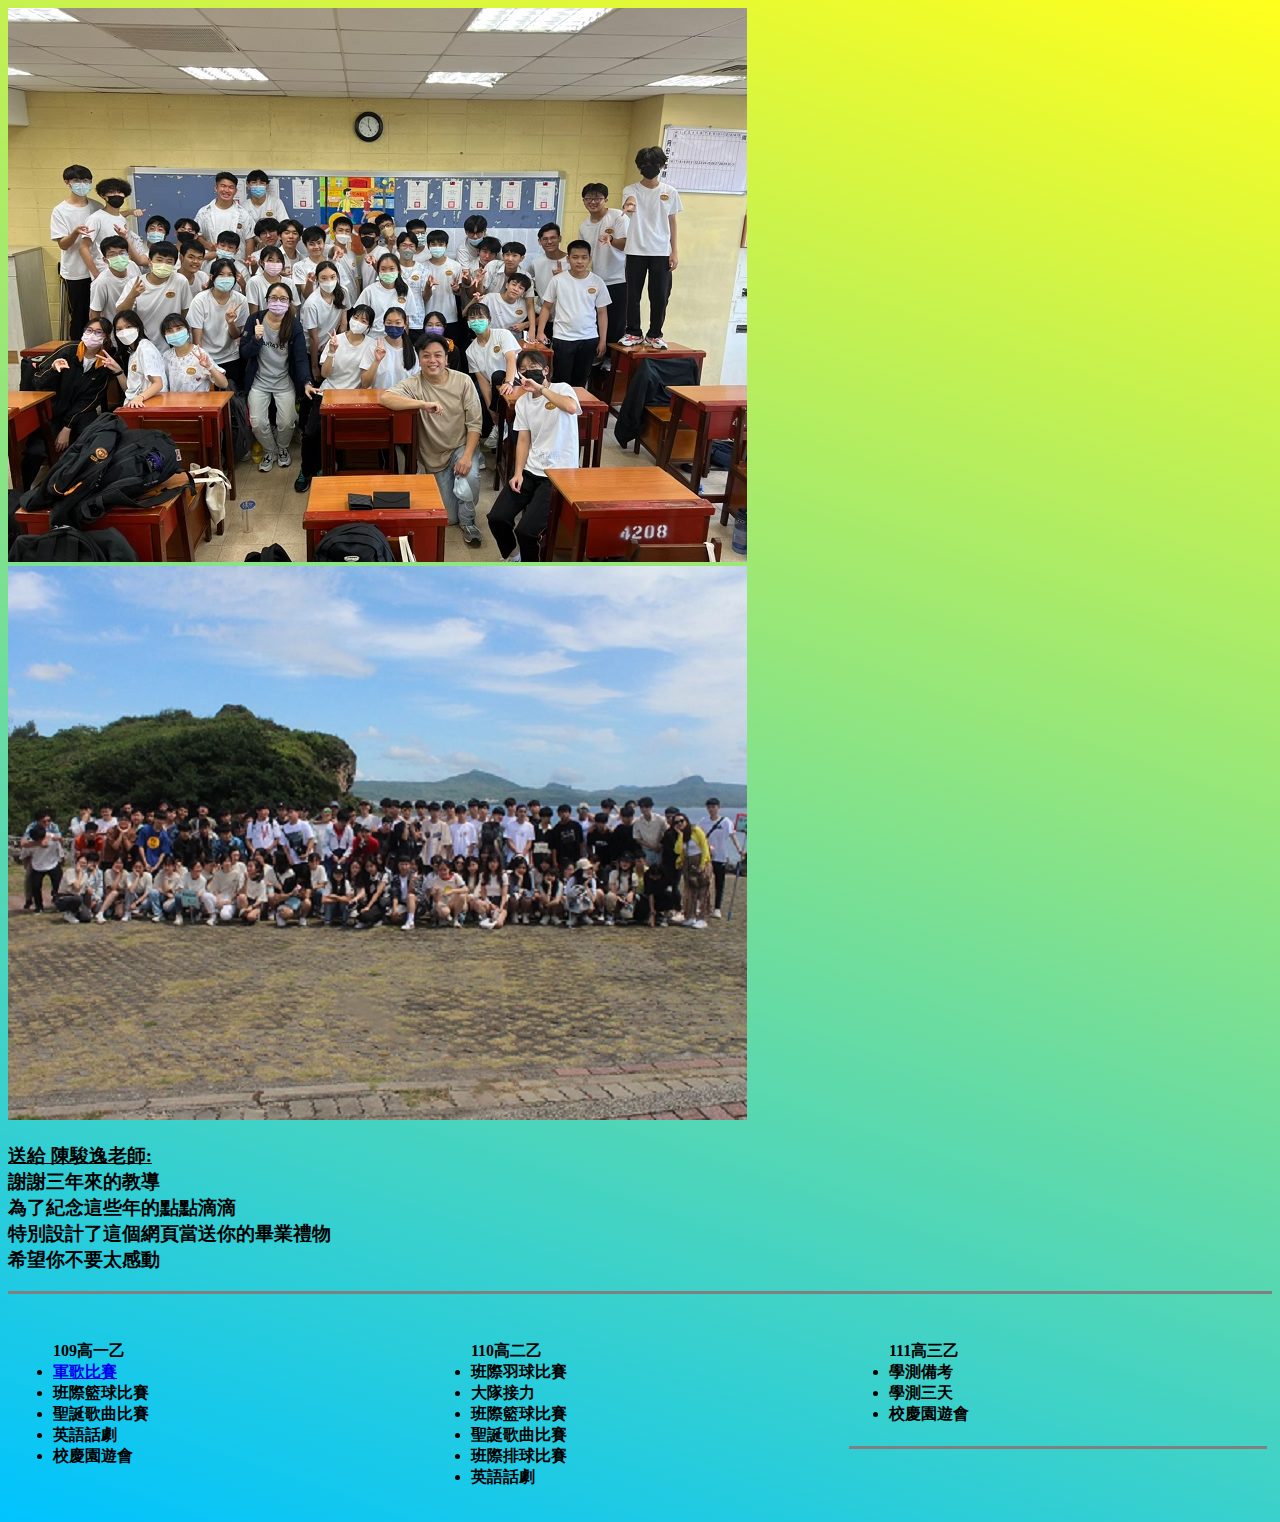
==== index.html @ 5b4612fc "Update index.html" ====
<!DOCTYPE html>
<html>
    <head>
      <meta name="viewport" content="width=device-width,initial-scale=1.0"/>
       <meta charset="utf-8" />
       <title>華興中學112高三乙班</title>
       <link rel="stylesheet" type="text/css" href="css.css";>
    </head>


    <body>
      <div class="p">
        <div class="p1"><img src="LINE_ALBUM_結業式_230124.jpg" />
          <img src="LINE_ALBUM_畢旅的回憶_230125.jpg" /></div>
      </div>
          
      <div class="multiline-text-1">
        <h3>
        <span class="content">送給 陳駿逸老師:</span><br/>
        <span class="keyword">謝謝三年來的教導<br/>
        為了紀念這些年的點點滴滴<br/>
        特別設計了這個網頁當送你的畢業禮物<br/>
        希望你不要太感動</span> 
        </h3>
      </div>
        
      <div class="multiline-text-2">
      <hr size="3px" noshade/>
      <div class="s1">
        <div class="s1-1">
        <div class="desktop-menu"></div>
        <div class="mobile"></div>
        <h4>
        <ul>109高一乙
            <li ><a href="https://www.google.com.tw/">軍歌比賽</a></li>
            <li>班際籃球比賽</li>
            <li>聖誕歌曲比賽</li>
            <li>英語話劇</li>
            <li>校慶園遊會</li>
        </ul>
        </h4>
      </div>

      <div class=s1-2>
        <h4>
        <ul>110高二乙
          <li>班際羽球比賽</li>
          <li>大隊接力</li>
          <li>班際籃球比賽</li>
          <li>聖誕歌曲比賽</li>
          <li>班際排球比賽</li>
          <li>英語話劇</li>
      </ul>
    </h4>
    </div>

    <div class="s1-3">
      <h4>
      <ul>111高三乙
        <li>學測備考</li>
        <li>學測三天</li>
        <li>校慶園遊會</li>
    </ul>
  </h4>

<hr size="3px" noshade/>
</div>
    <script>
      console.log(window.document)

      console.log(document.title)
      document.title="畢業禮物"
      
    </script>
      <!--<div style="font-weight:bold;border:10px solid blue"></div> <-->
    </body>

</html>
---- css.css ----
/* 標籤名稱選擇器*/
body{background: linear-gradient(19deg, #00c3ff, #ffff1c)
}
/* id選擇器*/
#title{padding-left:10px;
       padding-top:0px;
       padding-bottom:10px;
       color:black;
       display:flex
       }
/* class選擇器*/
.content{
    text-decoration:underline;
    }
.keyword{
    color:black;}

img{
    max-width: 100%;
    height:auto
}

.s1{color:black;
    padding:5px;
    margin-top:20px;
    display:flex ;}

.s1-1{
    width:195px;
    flex:auto;
    justify-content:flex-start;
    align-items:flex-start
}

.s1-2{
    width:195px;
    flex:auto;
    justify-content: center;
    align-items: center;/*垂直對其*/
}

.s1-3{
       width:195px;
       flex:auto;
       justify-content:flex-end;
       align-items: flex-end;
}


@media (max-width:1250px){
    .s1-1{
        width: 195px;;
        flex:auto;
        justify-content:flex-start;
        align-items:flex-start
    }
    
    .s1-2{
        width:195px;
        flex:auto;
        justify-content: center;
        align-items: center;/*垂直對其*/
    }
    
    .s1-3{
           width:195px;
           flex:auto;
           justify-content:flex-end;
           align-items: flex-end;
    }

}

@media(max-width:500px){
    .p{
        flex-wrap: wrap;
    }

    .p1{
        width:auto; height:auto
    }

    .content{
        font-size:20px;
    }

    .keyword{
        font-size:20px;
    }
    .s1{
        flex-wrap: wrap;
    }
    .s1-1{
        width:75%;
        flex:auto;
        justify-content:flex-start;
        align-items:flex-start
    }
    
    .s1-2{
        width:75%;
        flex:auto;
        justify-content: center;
        align-items: center;/*垂直對其*/
    }
    
    .s1-3{
           width:75%;
           flex:auto;
           justify-content:flex-end;
           align-items: flex-end;
    }

    .desktop-menu{
        display:none;
    }

    .mobile{
        display:block;
    }
}

/*.typewriter-text {
    display: inline-block; /* 将文本作为块元素处理 */
    overflow: hidden; /* 隐藏文本 */
    animation: typing 10s steps(100, end) forwards; /* 打字动画 */
  }
  
  /* 打字动画 */
  @keyframes typing {
    from { width: 0 }
    to { width: 100% }
  }*/

  
  .multiline-text {
    opacity: 0; /* 初始不可见 */
    animation: fade-in 3s ease-in-out forwards; /* 渐变动画 */
  }
  
  /* 渐变动画 */
  @keyframes fade-in {
    from {
      opacity: 0;
      transform: translateY(20px); /* 向下移动20像素 */
    }
    to {
      opacity: 1;
      transform: translateY(0); /* 恢复到原位置 */
    }
  }
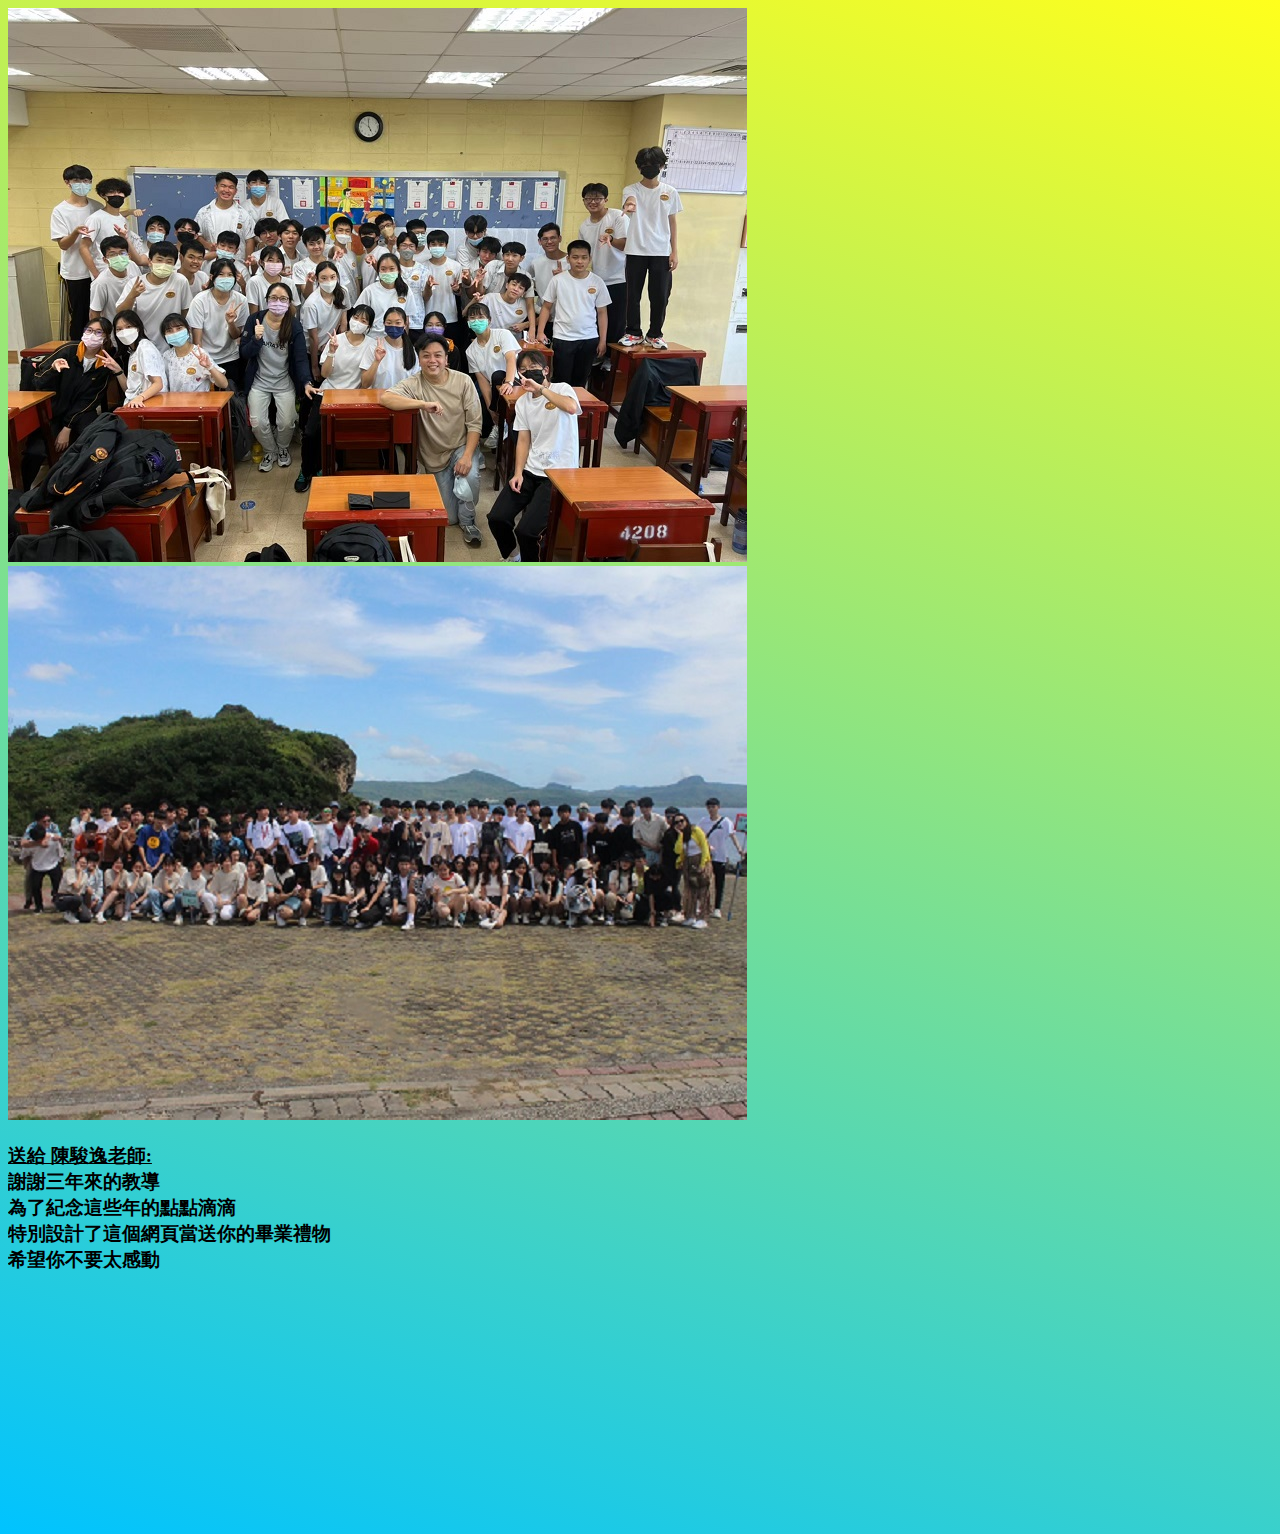
==== commit fb68972d: "Update index.html" ====
--- a/index.html
+++ b/index.html
@@ -14,7 +14,7 @@
           <img src="LINE_ALBUM_畢旅的回憶_230125.jpg" /></div>
       </div>
           
-      <div class="multiline-text-1">
+      <div class="typewriter-text">
         <h3>
         <span class="content">送給 陳駿逸老師:</span><br/>
         <span class="keyword">謝謝三年來的教導<br/>
--- a/css.css
+++ b/css.css
@@ -120,7 +120,7 @@
     }
 }
 
-/*.typewriter-text {
+.typewriter-text {
     display: inline-block; /* 将文本作为块元素处理 */
     overflow: hidden; /* 隐藏文本 */
     animation: typing 10s steps(100, end) forwards; /* 打字动画 */
@@ -130,22 +130,24 @@
   @keyframes typing {
     from { width: 0 }
     to { width: 100% }
-  }*/
+  }
 
-  
-  .multiline-text {
-    opacity: 0; /* 初始不可见 */
-    animation: fade-in 3s ease-in-out forwards; /* 渐变动画 */
-  }
-  
-  /* 渐变动画 */
-  @keyframes fade-in {
-    from {
-      opacity: 0;
-      transform: translateY(20px); /* 向下移动20像素 */
-    }
-    to {
-      opacity: 1;
-      transform: translateY(0); /* 恢复到原位置 */
-    }
-  }
+  
+.multiline-text-2
+{
+    opacity: 0; /* 初始不可见 */
+    animation: fade-in 3s ease-in-out forwards; /* 渐变动画 */
+  }
+  
+  /* 渐变动画 */
+  @keyframes fade-in {
+    from {
+      opacity: 0;
+      transform: translateY(20px); /* 向下移动20像素 */
+    }
+    to {
+      opacity: 1;
+      transform: translateY(0); /* 恢复到原位置 */
+    }
+  }
+
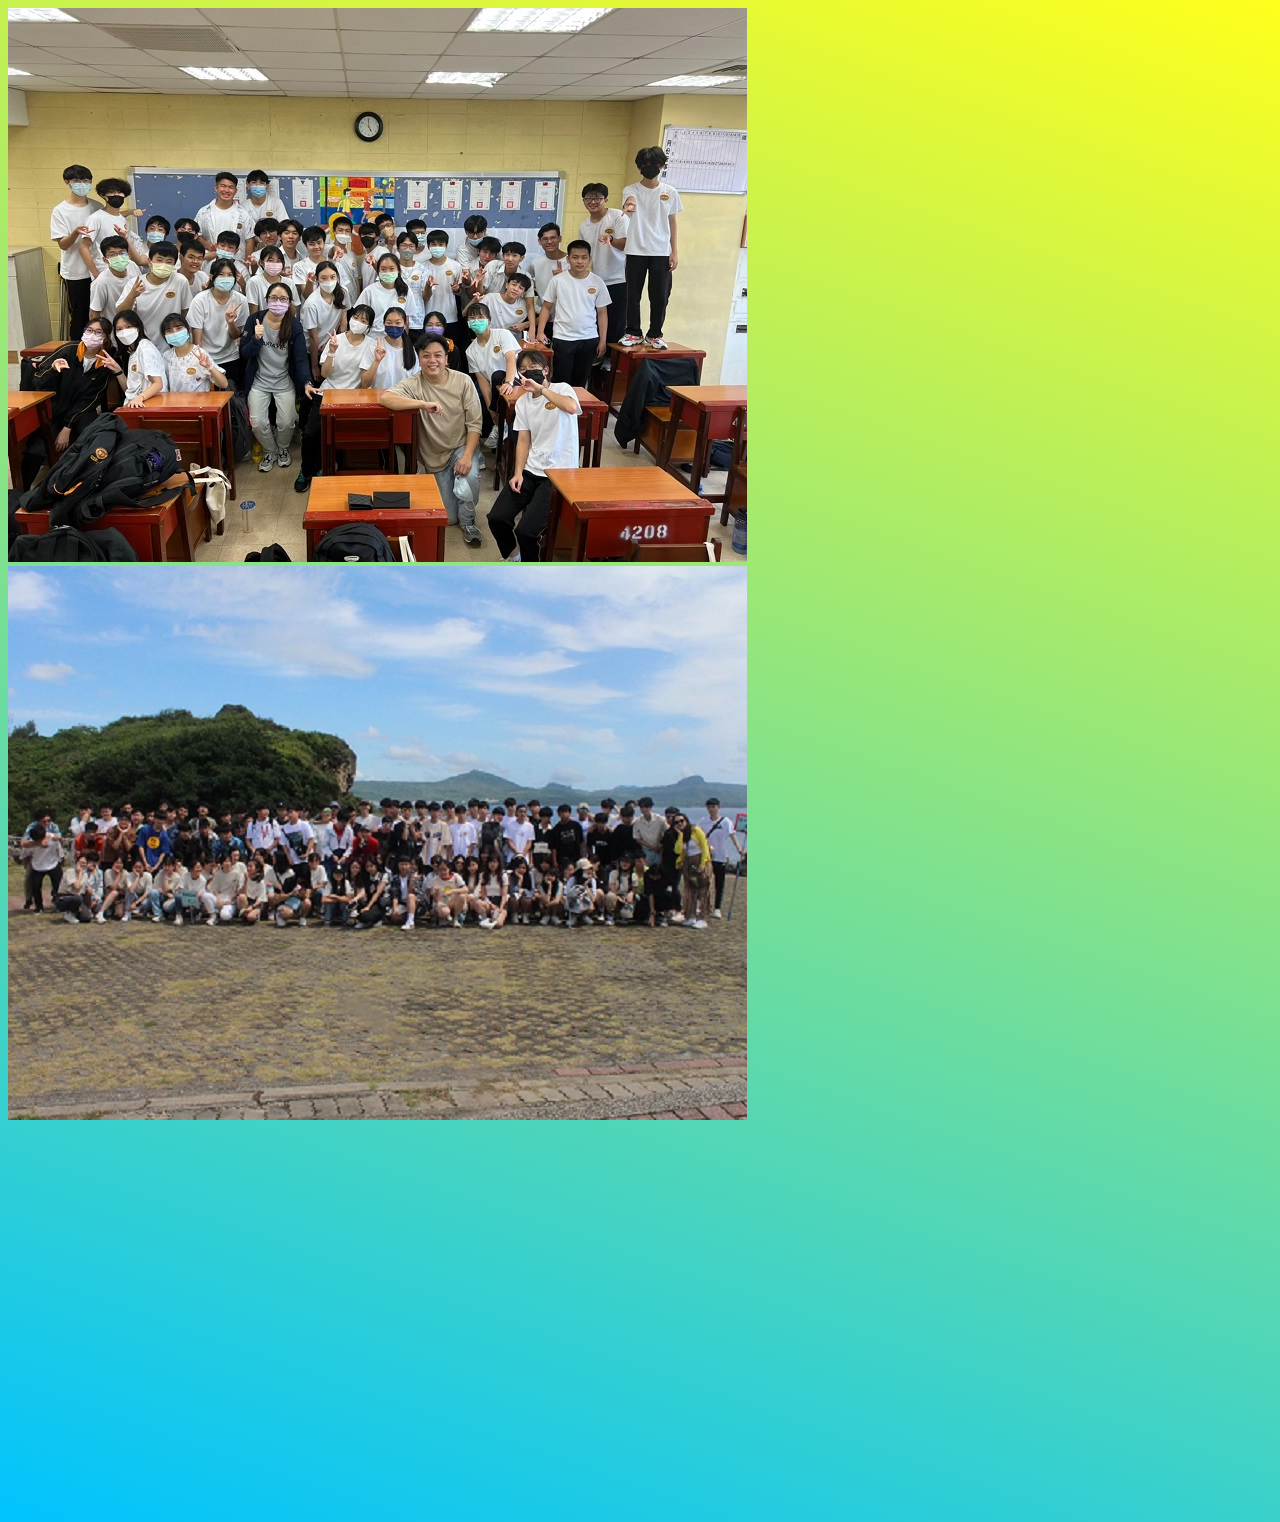
==== commit 17002e13: "Update index.html" ====
--- a/index.html
+++ b/index.html
@@ -14,7 +14,7 @@
           <img src="LINE_ALBUM_畢旅的回憶_230125.jpg" /></div>
       </div>
           
-      <div class="typewriter-text">
+      <div class="multiline-text-2">
         <h3>
         <span class="content">送給 陳駿逸老師:</span><br/>
         <span class="keyword">謝謝三年來的教導<br/>
@@ -22,9 +22,7 @@
         特別設計了這個網頁當送你的畢業禮物<br/>
         希望你不要太感動</span> 
         </h3>
-      </div>
         
-      <div class="multiline-text-2">
       <hr size="3px" noshade/>
       <div class="s1">
         <div class="s1-1">
--- a/css.css
+++ b/css.css
@@ -123,7 +123,7 @@
 .typewriter-text {
     display: inline-block; /* 将文本作为块元素处理 */
     overflow: hidden; /* 隐藏文本 */
-    animation: typing 10s steps(100, end) forwards; /* 打字动画 */
+    animation: typing 5s steps(50, end) forwards; /* 打字动画 */
   }
   
   /* 打字动画 */
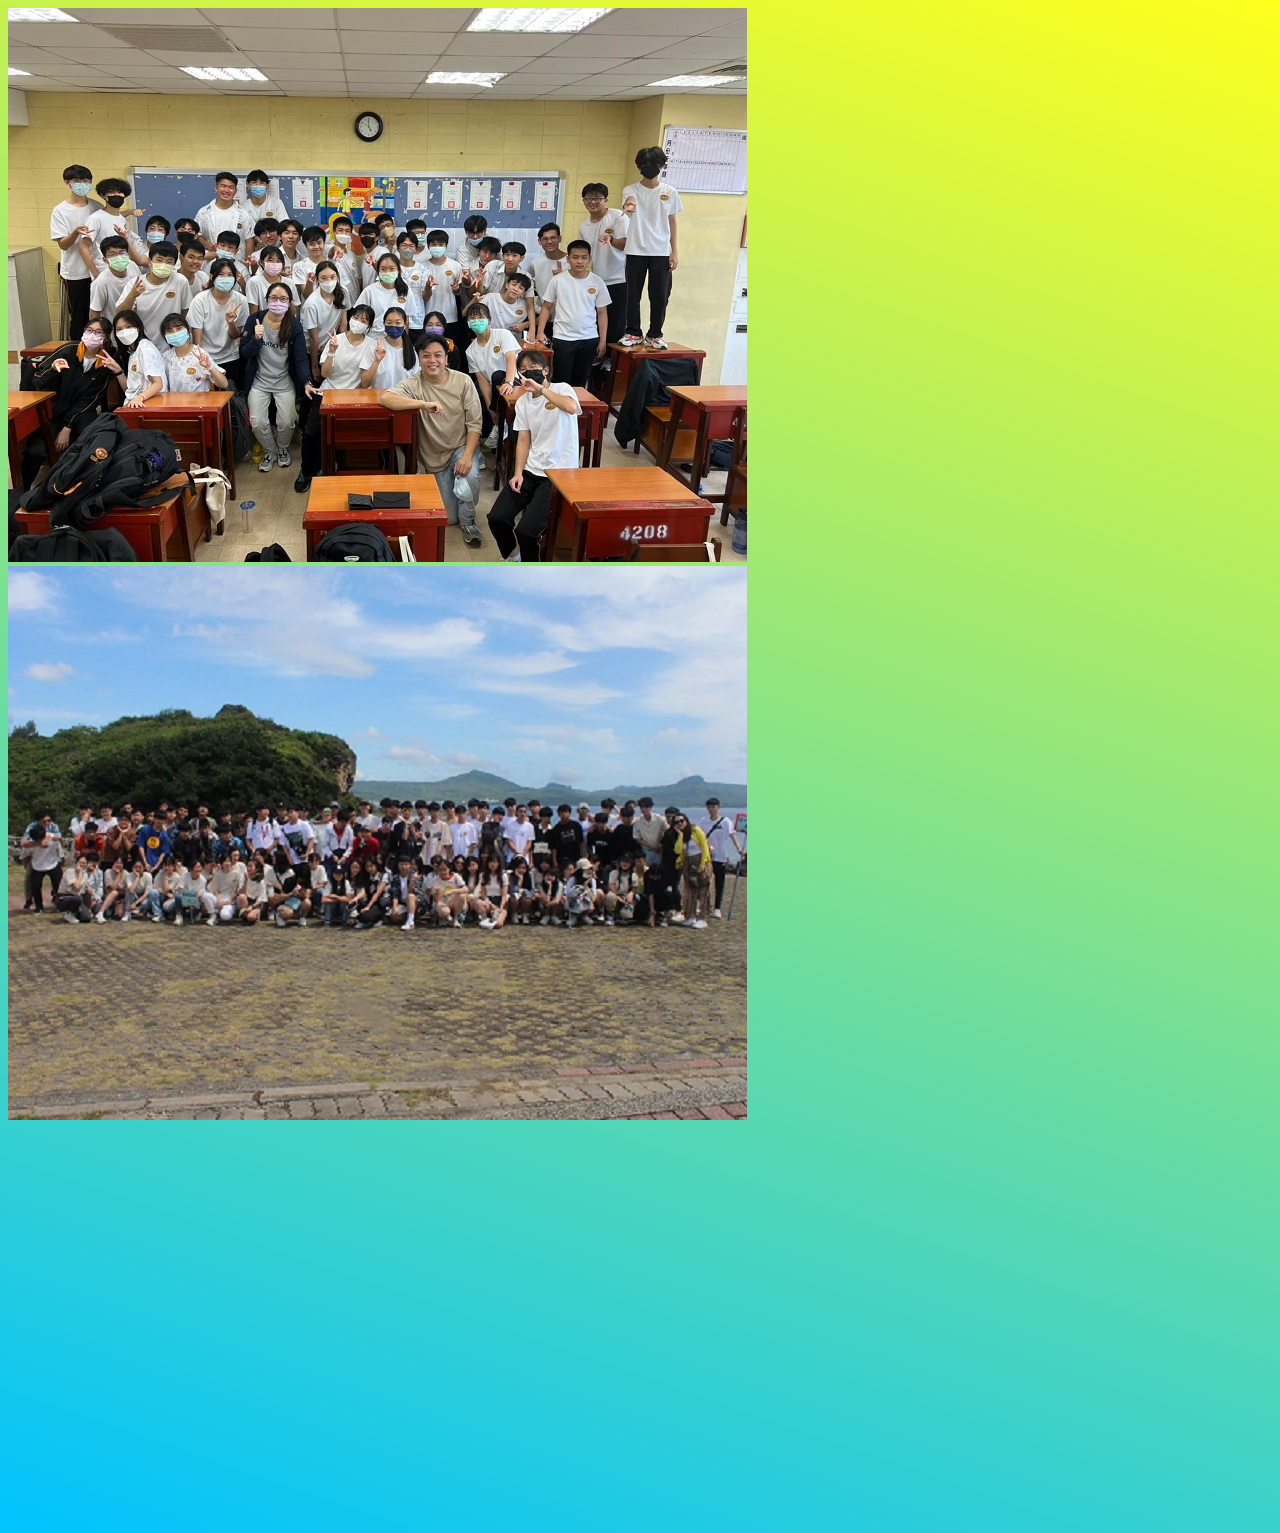
==== commit 6d0dfb14: "Update index.html" ====
--- a/index.html
+++ b/index.html
@@ -59,7 +59,9 @@
         <li>學測三天</li>
         <li>校慶園遊會</li>
     </ul>
-  </h4>
+  </h4>
+</div>
+</div>
 
 <hr size="3px" noshade/>
 </div>
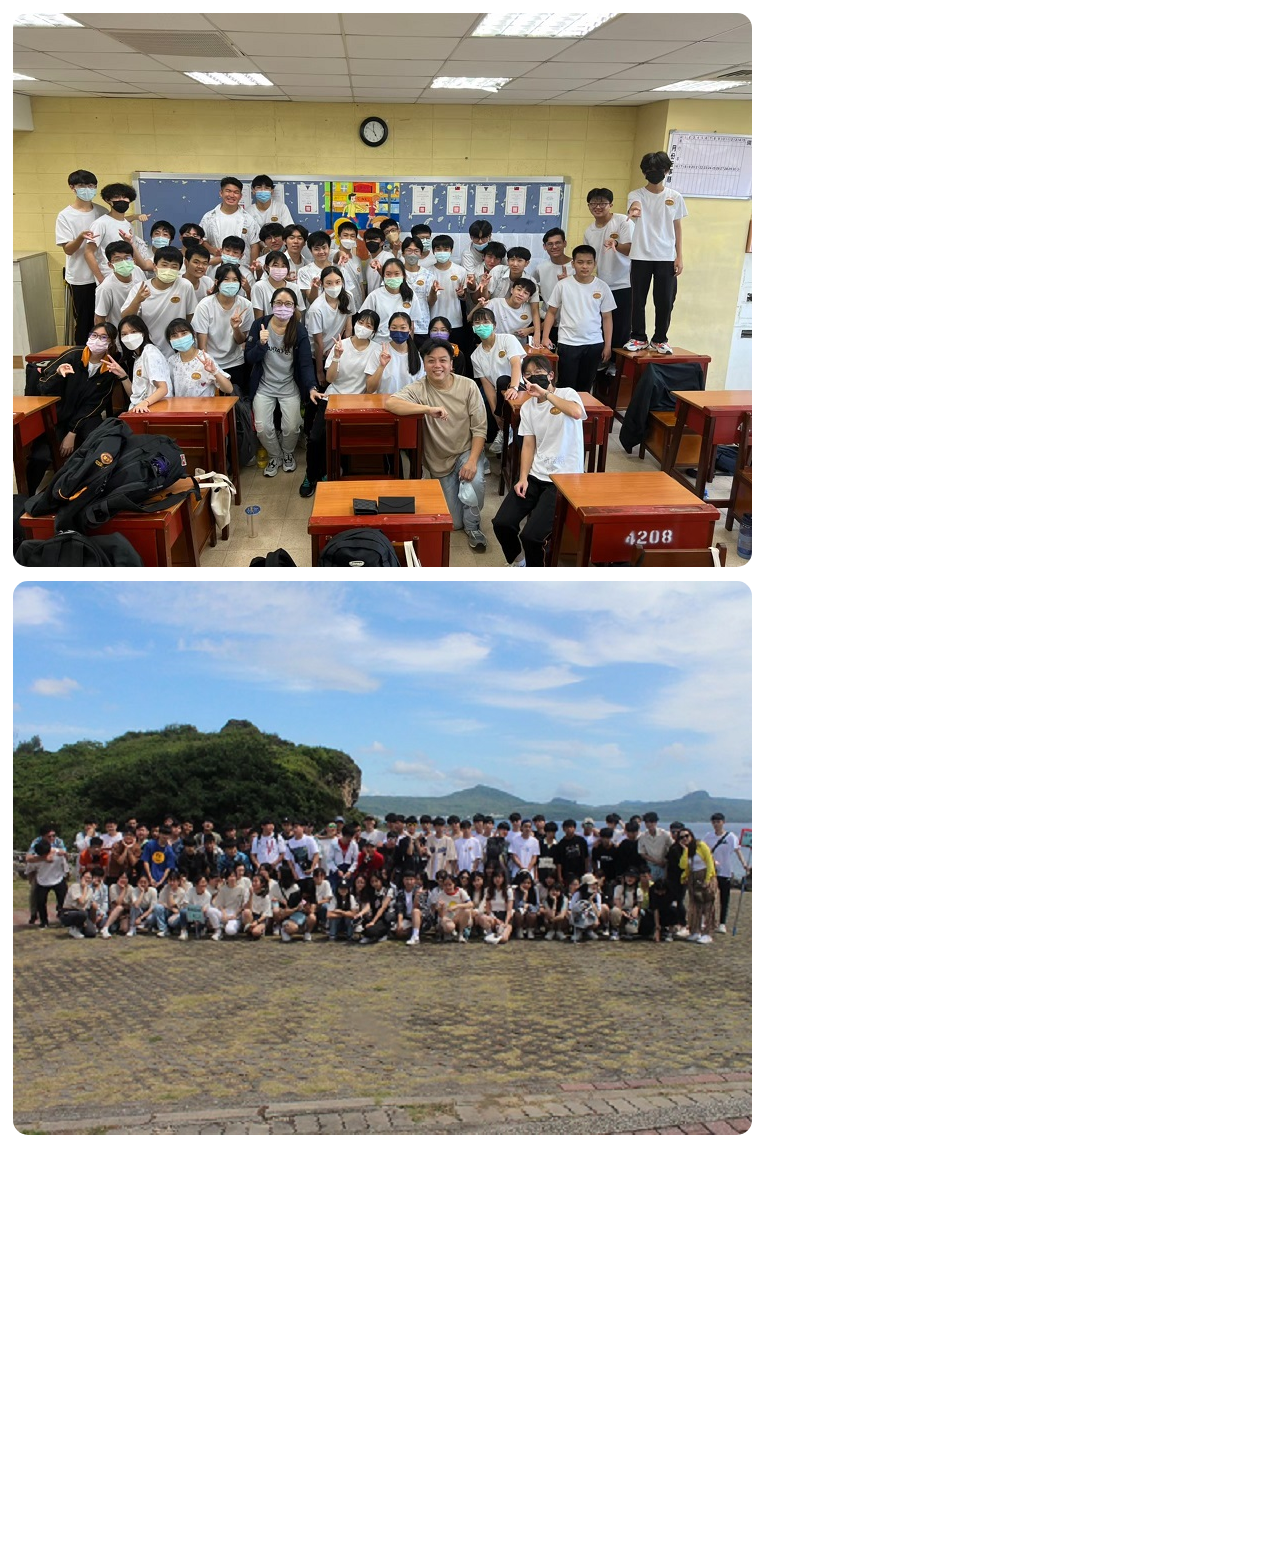
==== commit cec24ed7: "Update index.html" ====
--- a/index.html
+++ b/index.html
@@ -29,7 +29,7 @@
         <div class="desktop-menu"></div>
         <div class="mobile"></div>
         <h4>
-        <ul>109高一乙
+        <ul class="img-out">109高一乙
             <li ><a href="https://www.google.com.tw/">軍歌比賽</a></li>
             <li>班際籃球比賽</li>
             <li>聖誕歌曲比賽</li>
@@ -41,7 +41,7 @@
 
       <div class=s1-2>
         <h4>
-        <ul>110高二乙
+        <ul class="img-out">110高二乙
           <li>班際羽球比賽</li>
           <li>大隊接力</li>
           <li>班際籃球比賽</li>
@@ -54,17 +54,17 @@
 
     <div class="s1-3">
       <h4>
-      <ul>111高三乙
+      <ul class="img-out">111高三乙
         <li>學測備考</li>
         <li>學測三天</li>
         <li>校慶園遊會</li>
     </ul>
-  </h4>
-</div>
+  </h4>
+</div>
 </div>
 
 <hr size="3px" noshade/>
-</div>
+
     <script>
       console.log(window.document)
 
--- a/css.css
+++ b/css.css
@@ -1,6 +1,15 @@
 /* 標籤名稱選擇器*/
-body{background: linear-gradient(19deg, #00c3ff, #ffff1c)
+body{background-image: url(c:\Users\CYC\Documents\畢業計畫\html-css\背景.jpg);/*背景圖片網址*/
+     background-repeat: no-repeat;
+     background-position: 100%;
 }
+
+img{border:5px solid white;
+    border-radius:20px;
+    border-style:solid;
+}
+/*2023.3.27相框製作完成
+
 /* id選擇器*/
 #title{padding-left:10px;
        padding-top:0px;
@@ -18,6 +27,10 @@
 img{
     max-width: 100%;
     height:auto
+}
+
+.img-out{
+    list-style-image: url();/*圖案網址*/
 }
 
 .s1{color:black;
@@ -132,22 +145,22 @@
     to { width: 100% }
   }
 
-  
-.multiline-text-2
-{
-    opacity: 0; /* 初始不可见 */
-    animation: fade-in 3s ease-in-out forwards; /* 渐变动画 */
-  }
-  
-  /* 渐变动画 */
-  @keyframes fade-in {
-    from {
-      opacity: 0;
-      transform: translateY(20px); /* 向下移动20像素 */
-    }
-    to {
-      opacity: 1;
-      transform: translateY(0); /* 恢复到原位置 */
-    }
-  }
+  
+.multiline-text-2
+{
+    opacity: 0; /* 初始不可见 */
+    animation: fade-in 3s ease-in-out forwards; /* 渐变动画 */
+  }
+  
+  /* 渐变动画 */
+  @keyframes fade-in {
+    from {
+      opacity: 0;
+      transform: translateY(20px); /* 向下移动20像素 */
+    }
+    to {
+      opacity: 1;
+      transform: translateY(0); /* 恢复到原位置 */
+    }
+  }
 
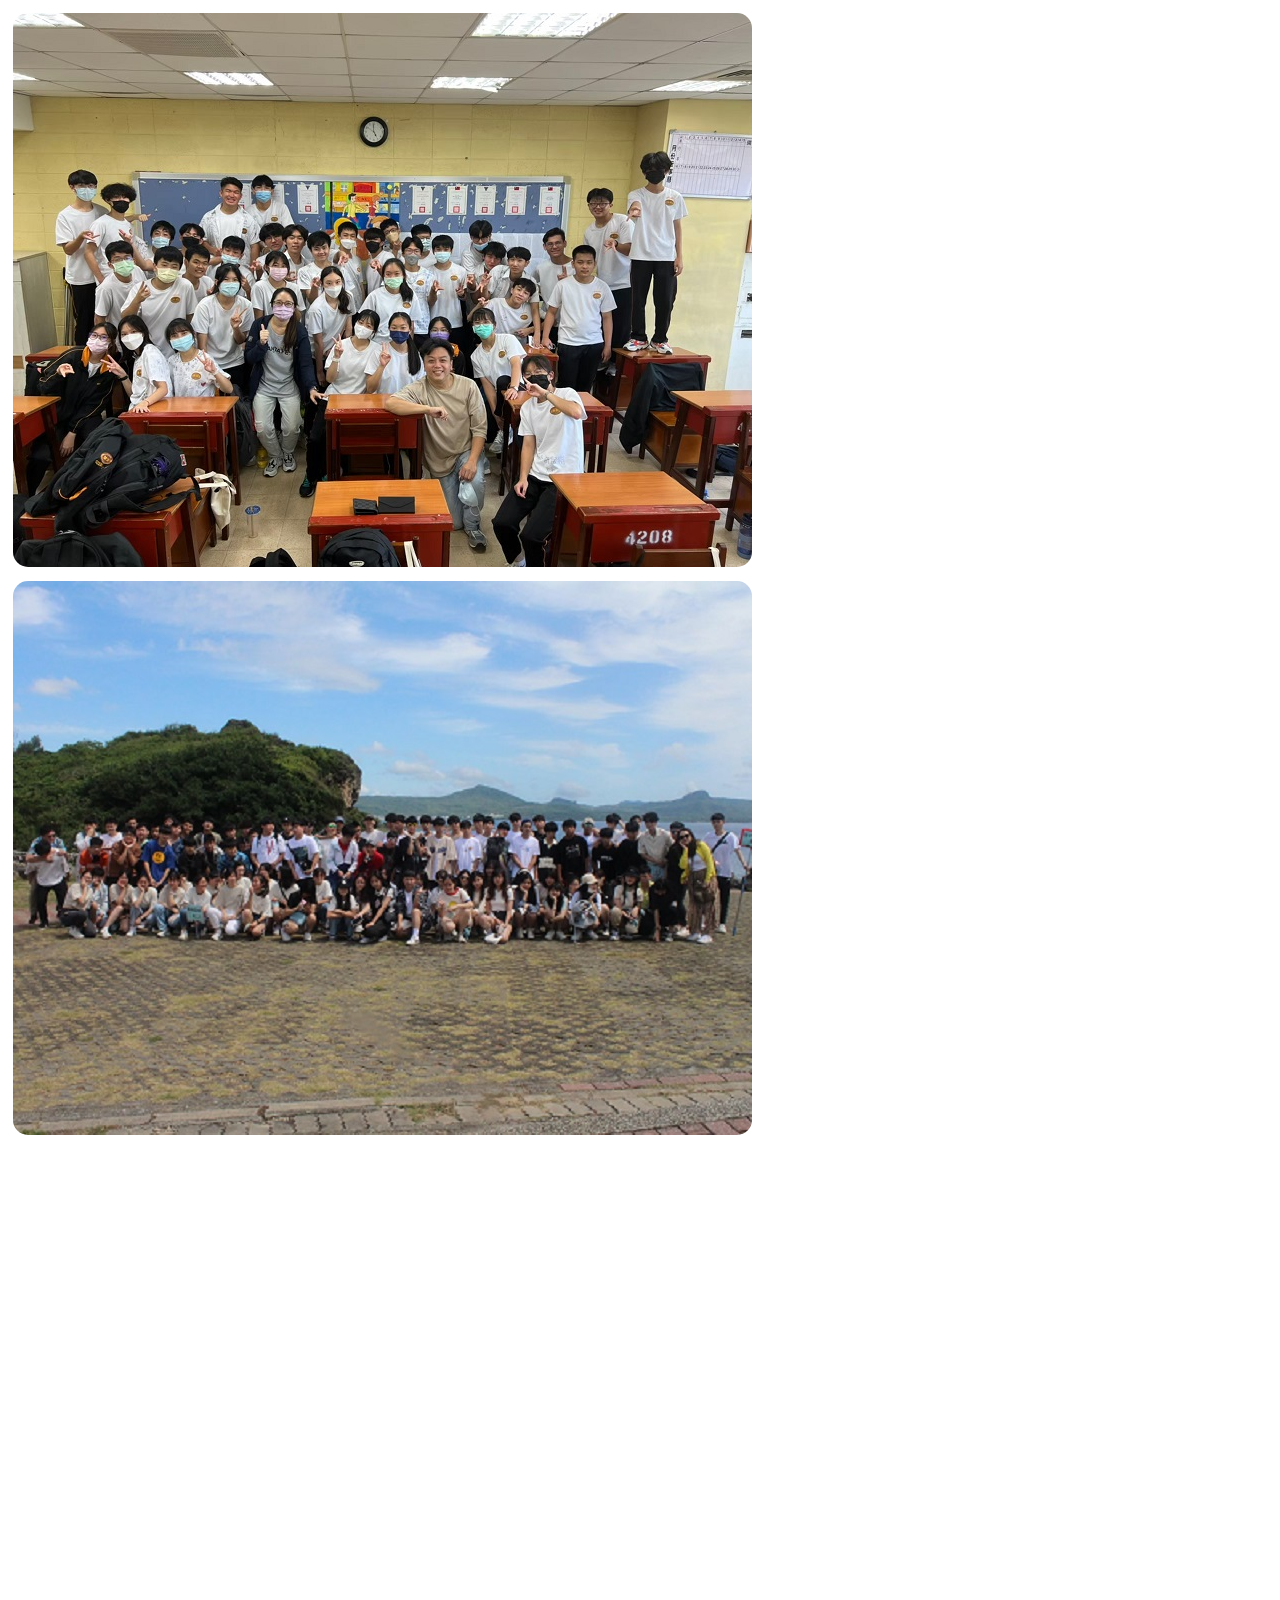
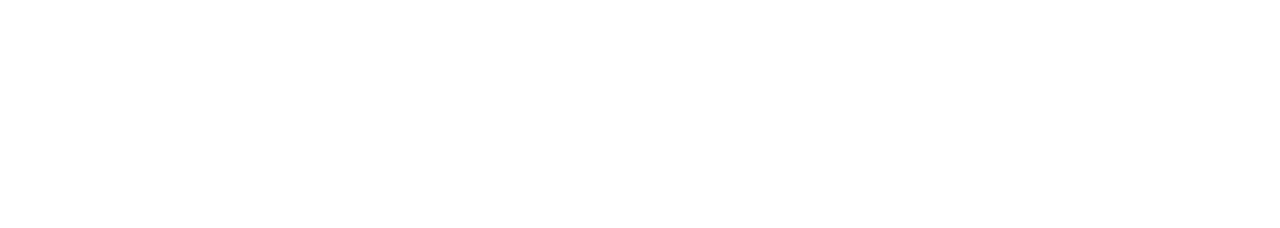
==== commit edbd5fdf: "Update index.html" ====
--- a/index.html
+++ b/index.html
@@ -30,7 +30,7 @@
         <div class="mobile"></div>
         <h4>
         <ul class="img-out">109高一乙
-            <li ><a href="https://www.google.com.tw/">軍歌比賽</a></li>
+            <li class="game1"><a href="https://www.google.com.tw/"><img src="軍歌比賽-2.jpg">軍歌比賽</a></li>
             <li>班際籃球比賽</li>
             <li>聖誕歌曲比賽</li>
             <li>英語話劇</li>
--- a/css.css
+++ b/css.css
@@ -30,7 +30,7 @@
 }
 
 .img-out{
-    list-style-image: url();/*圖案網址*/
+    list-style-type:square;/*圖案網址*/
 }
 
 .s1{color:black;
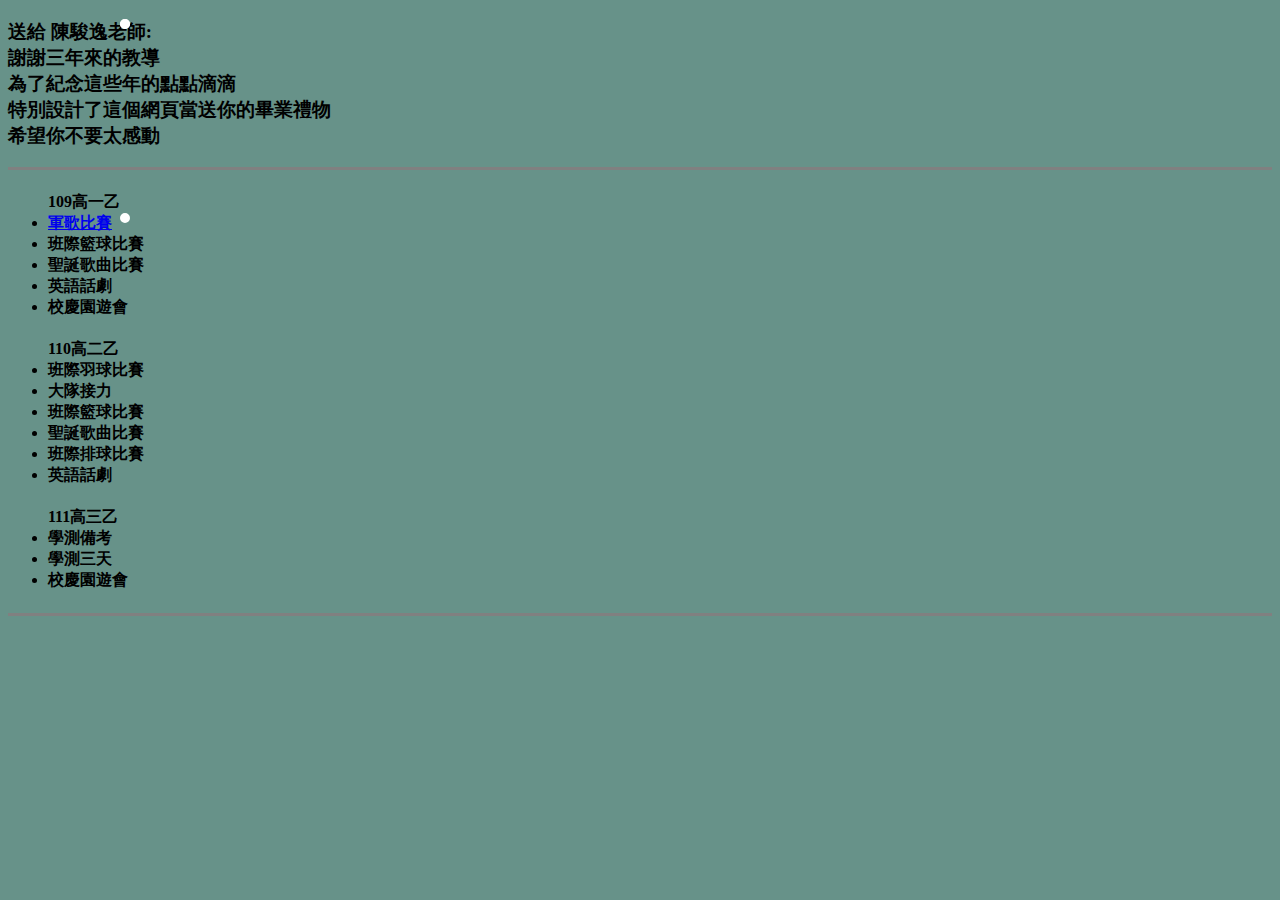
==== commit 95ca8319: "Update index.html" ====
--- a/index.html
+++ b/index.html
@@ -31,6 +31,22 @@
         <h4>
         <ul class="img-out">109高一乙
             <li class="game1"><a href="https://www.google.com.tw/"><img src="軍歌比賽-2.jpg">軍歌比賽</a></li>
+            <style>
+            img{
+                width:0px;
+                position:absolute;
+                left:120px;
+                transition: 0.5s;
+                border:5px solid white;
+                border-radius:20px;
+                border-style:solid;
+            }
+            h2{margin:5px;color:navy;}
+            li{width:180px;}
+            a {transition: 0.5s;}
+            a:hover{background: lime;}
+            a:hover+img{width: 50px;}
+        </style>
             <li>班際籃球比賽</li>
             <li>聖誕歌曲比賽</li>
             <li>英語話劇</li>
--- a/css.css
+++ b/css.css
@@ -1,14 +1,22 @@
 /* 標籤名稱選擇器*/
-body{background-image: url(c:\Users\CYC\Documents\畢業計畫\html-css\背景.jpg);/*背景圖片網址*/
-     background-repeat: no-repeat;
-     background-position: 100%;
+body{background-color:#679289;
+     background-repeat: repeat;
+     background-position: center center;
 }
 
 img{border:5px solid white;
     border-radius:20px;
     border-style:solid;
 }
-/*2023.3.27相框製作完成
+/*2023.3.27相框製作完成*/
+
+img{
+     width:0px;
+     position:absolute;
+     left:210px;
+     translation:.5s;
+     
+a{translation:0.5s}
 
 /* id選擇器*/
 #title{padding-left:10px;
@@ -30,7 +38,7 @@
 }
 
 .img-out{
-    list-style-type:square;/*圖案網址*/
+    list-style-type:square;
 }
 
 .s1{color:black;
